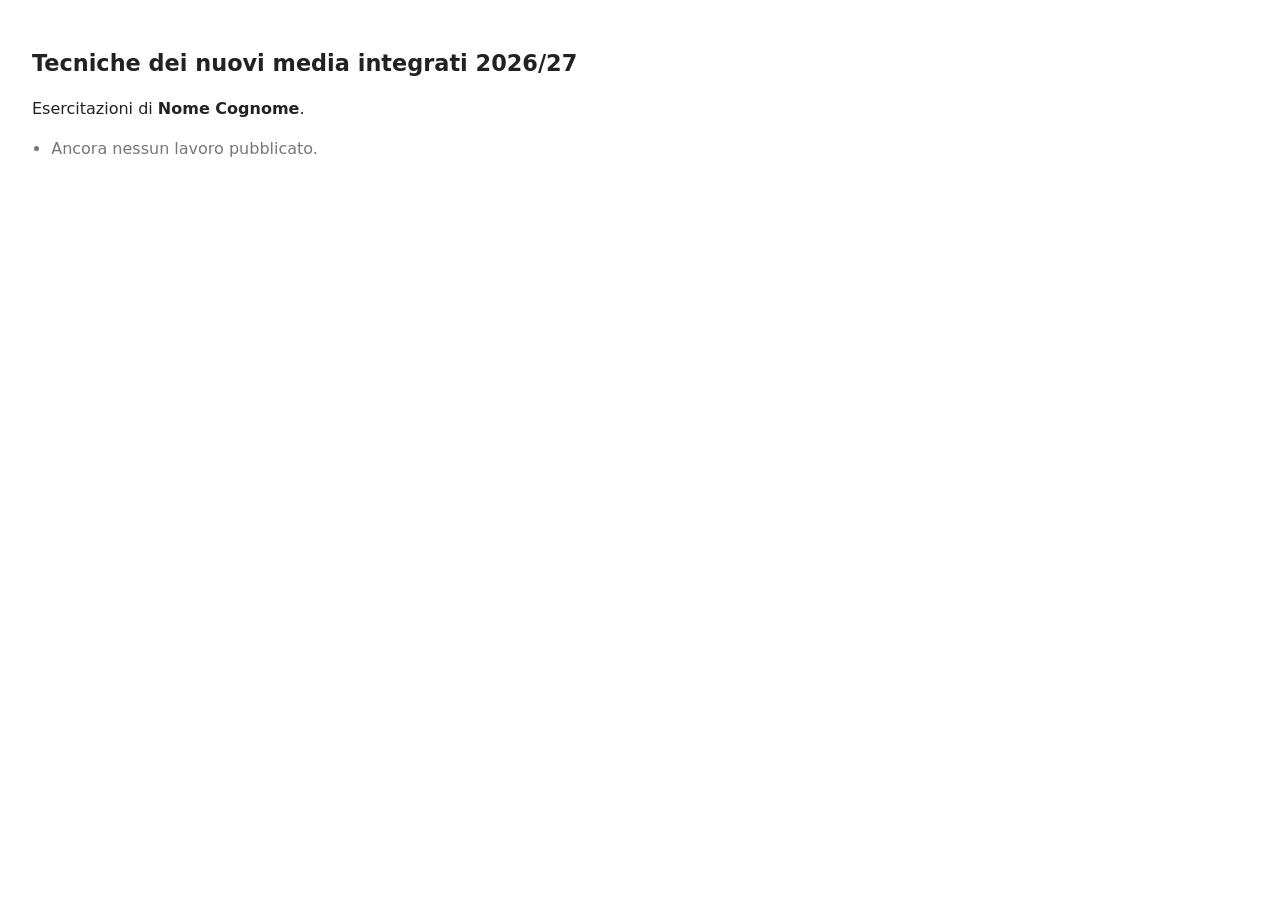
==== index.html @ 2e28a15e "Initial commit" ====
<!DOCTYPE html>
<html lang="it">
<head>
  <meta charset="utf-8">
  <meta name="viewport" content="width=device-width, initial-scale=1">
  <title>Tecniche dei nuovi media integrati 2026/27</title>
  <style>
    body {
      margin: 0;
      padding: 2rem;
      font-family: system-ui, sans-serif;
      line-height: 1.5;
      color: #222;
      background: #fff;
    }
    h1 { font-size: 1.4rem; font-weight: 600; }
    ul { padding-left: 1.2rem; }
    li { margin-bottom: 0.3rem; }
    .vuoto { color: #777; }
  </style>
</head>
<body>
  <h1>Tecniche dei nuovi media integrati 2026/27</h1>
  <p>Esercitazioni di <strong>Nome Cognome</strong>.</p>

  <!-- Il comando /crea aggiunge qui una voce per ogni cartella creata. -->
  <ul>
    <li class="vuoto">Ancora nessun lavoro pubblicato.</li>
  </ul>
</body>
</html>
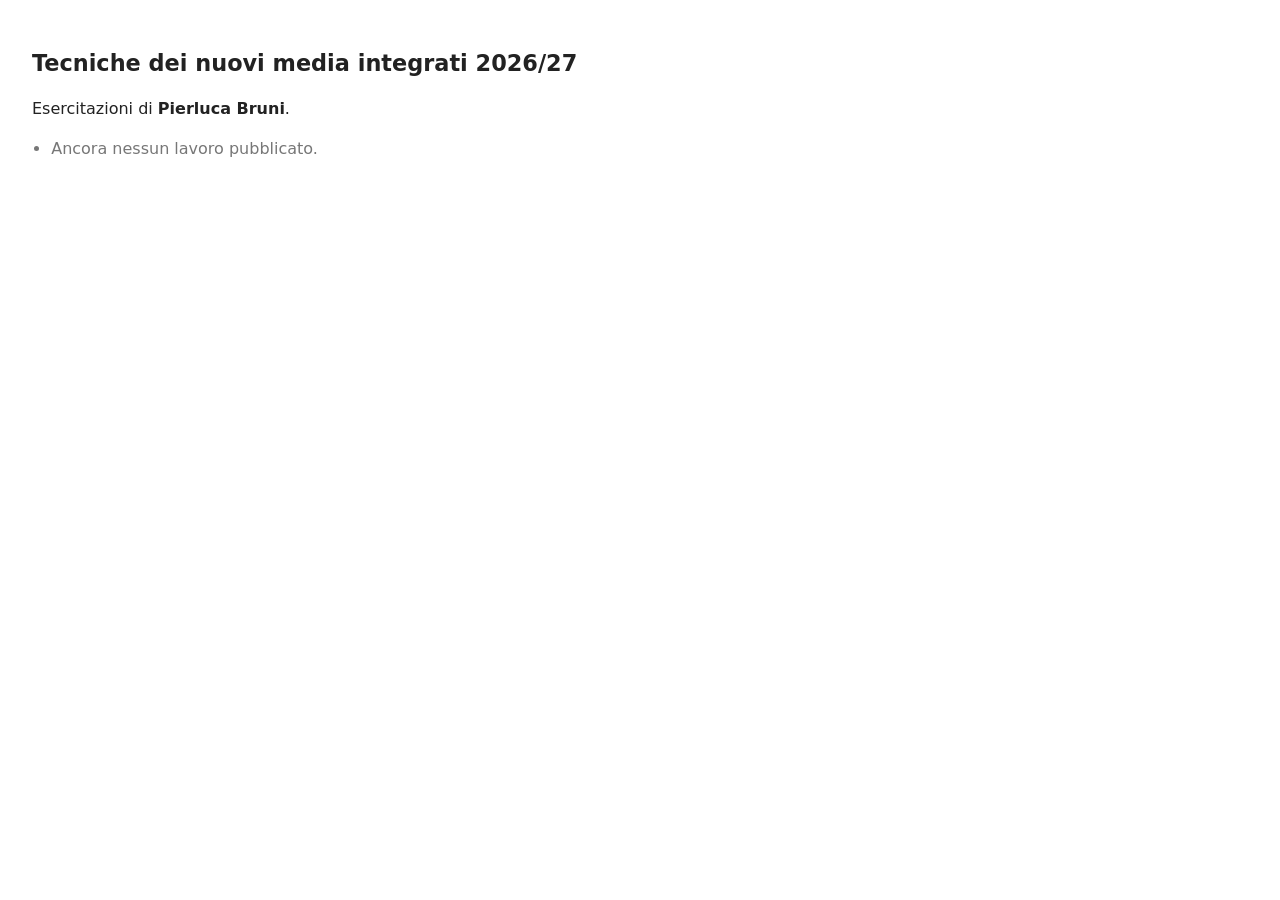
==== commit 7b46ef14: "Configura repo: nome e link GitHub Pages" ====
--- a/index.html
+++ b/index.html
@@ -21,7 +21,7 @@
 </head>
 <body>
   <h1>Tecniche dei nuovi media integrati 2026/27</h1>
-  <p>Esercitazioni di <strong>Nome Cognome</strong>.</p>
+  <p>Esercitazioni di <strong>Pierluca Bruni</strong>.</p>
 
   <!-- Il comando /crea aggiunge qui una voce per ogni cartella creata. -->
   <ul>
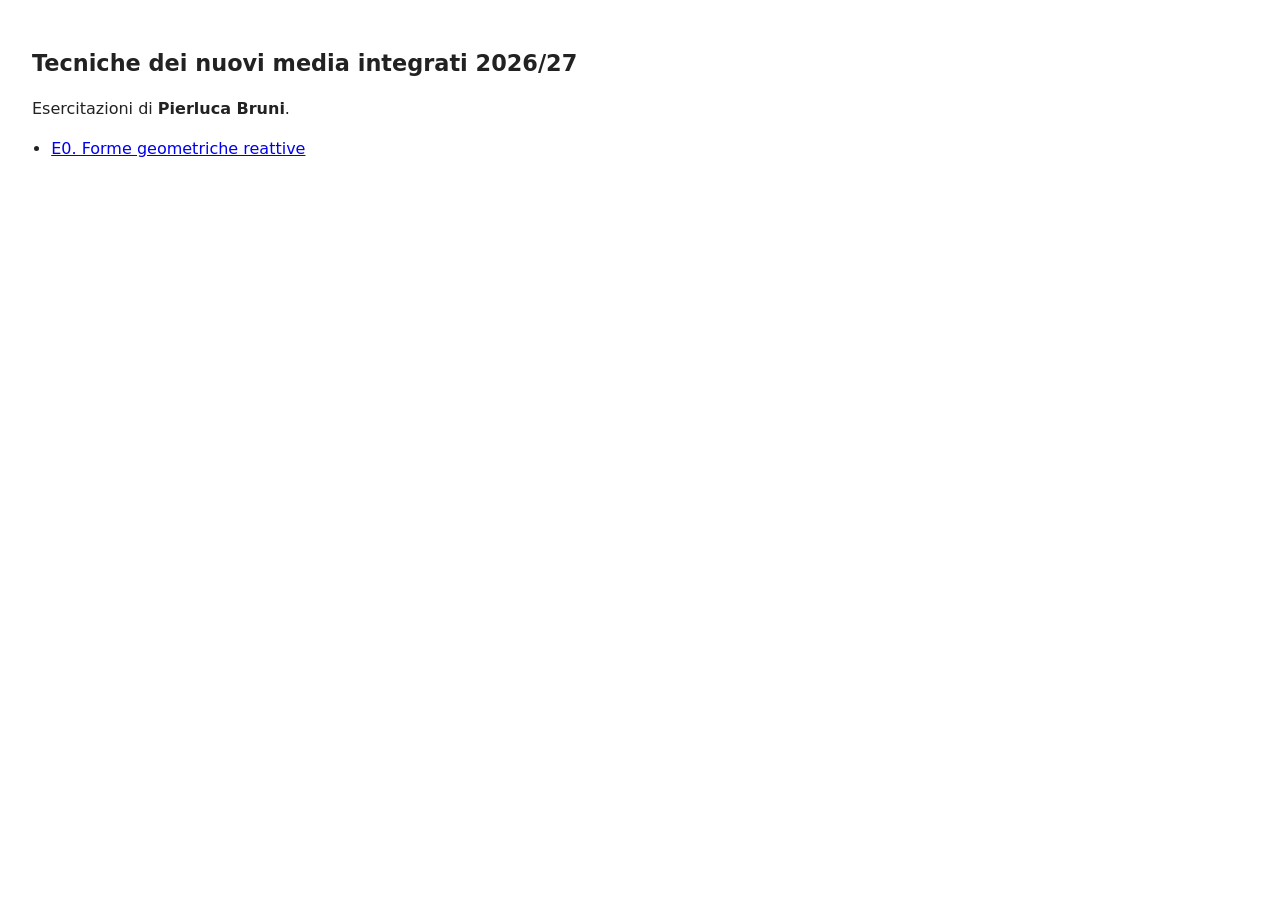
==== commit 482f593d: "Aggiunge es0: copia sketch esistente, adatta a repo corso" ====
--- a/index.html
+++ b/index.html
@@ -25,7 +25,7 @@
 
   <!-- Il comando /crea aggiunge qui una voce per ogni cartella creata. -->
   <ul>
-    <li class="vuoto">Ancora nessun lavoro pubblicato.</li>
+    <li><a href="es0/index.html">E0. Forme geometriche reattive</a></li>
   </ul>
 </body>
 </html>
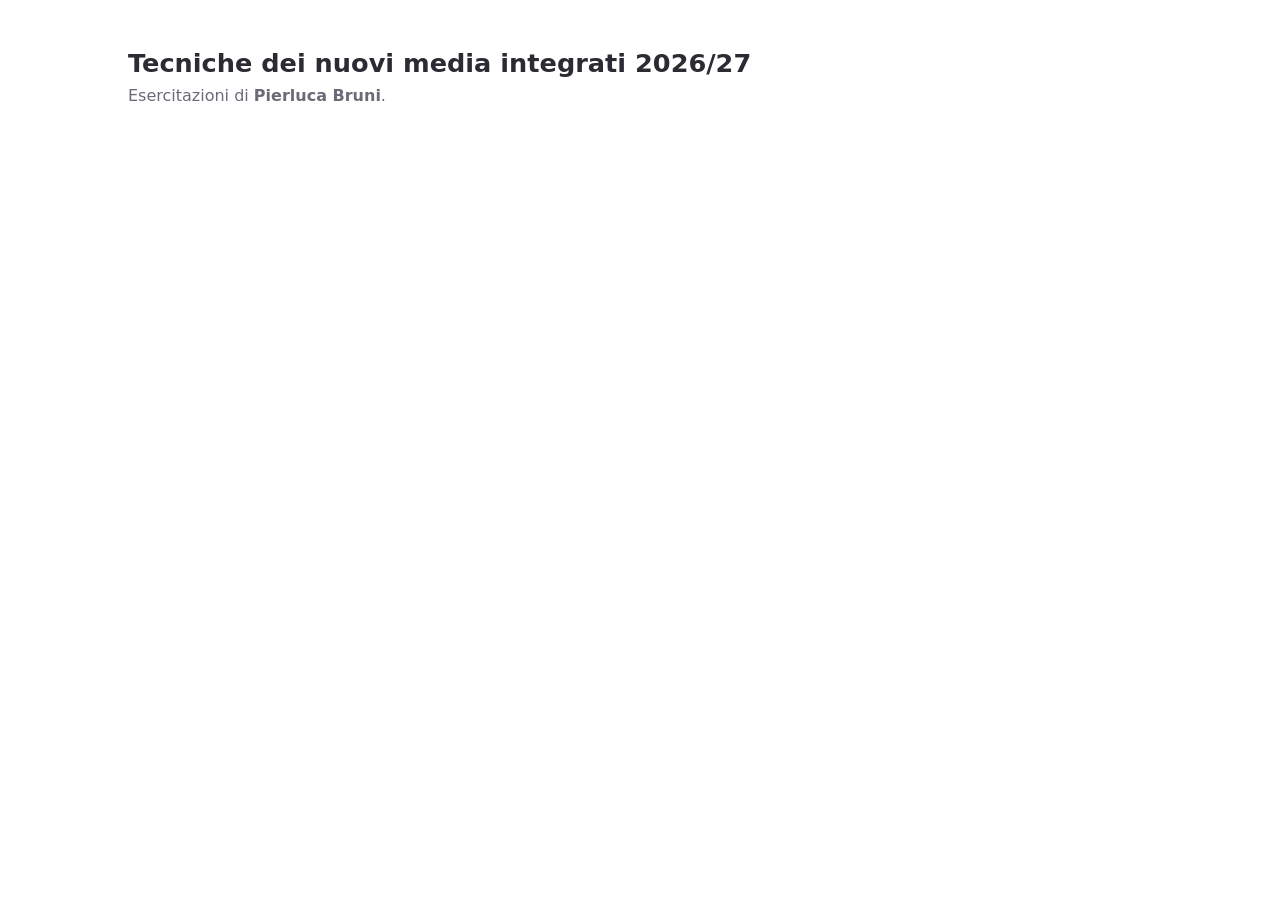
==== commit b5f09b84: "Aggiorna file di configurazione dal modello del corso" ====
--- a/index.html
+++ b/index.html
@@ -7,25 +7,90 @@
   <style>
     body {
       margin: 0;
-      padding: 2rem;
+      padding: 3rem 2rem 4rem;
       font-family: system-ui, sans-serif;
       line-height: 1.5;
-      color: #222;
+      color: #2b2b33;
       background: #fff;
     }
-    h1 { font-size: 1.4rem; font-weight: 600; }
-    ul { padding-left: 1.2rem; }
-    li { margin-bottom: 0.3rem; }
-    .vuoto { color: #777; }
+    main { max-width: 64rem; margin: 0 auto; }
+    h1 { margin: 0; font-size: 1.6rem; font-weight: 600; line-height: 1.25; }
+    h1 + p { margin: 0.25rem 0 2.5rem; color: #6b6b78; }
+
+    /* le voci dell'elenco diventano schede: anteprima sopra, nome sotto */
+    ul {
+      display: grid;
+      grid-template-columns: repeat(auto-fill, minmax(15rem, 1fr));
+      gap: 2rem 1.5rem;
+      margin: 0;
+      padding: 0;
+      list-style: none;
+    }
+    a { display: block; color: inherit; text-decoration: none; }
+    a:focus-visible { outline: 2px solid #9060c0; outline-offset: 4px; }
+    .anteprima {
+      display: block;
+      aspect-ratio: 4 / 3;
+      margin-bottom: 0.6rem;
+      background: #f3f3f6;
+      border: 1px solid #e6e6ec;
+      transition: border-color 0.15s;
+    }
+    .anteprima img {
+      display: block;
+      width: 100%;
+      height: 100%;
+      object-fit: contain;
+    }
+    a:hover .anteprima { border-color: #6b6b78; }
+    a:hover .nome { text-decoration: underline; }
+    /* cartella senza preview.png */
+    .anteprima.mancante {
+      display: flex;
+      align-items: center;
+      justify-content: center;
+      border-style: dashed;
+      color: #6b6b78;
+      font-size: 0.85rem;
+    }
+    .anteprima.mancante::after { content: "preview.png non ancora creata"; }
+    .vuoto { grid-column: 1 / -1; color: #6b6b78; }
+
+    @media (max-width: 30rem) {
+      body { padding: 2rem 1rem 3rem; }
+    }
   </style>
 </head>
 <body>
-  <h1>Tecniche dei nuovi media integrati 2026/27</h1>
-  <p>Esercitazioni di <strong>Pierluca Bruni</strong>.</p>
+  <main>
+    <h1>Tecniche dei nuovi media integrati 2026/27</h1>
+    <p>Esercitazioni di <strong>Pierluca Bruni</strong>.</p>
 
-  <!-- Il comando /crea aggiunge qui una voce per ogni cartella creata. -->
-  <ul>
-    <li><a href="es0/index.html">E0. Forme geometriche reattive</a></li>
-  </ul>
+    <!-- Il comando /crea aggiunge qui una voce per ogni cartella creata, nella forma
+         <li><a href="es1/index.html">E1. Ricombinare una fotografia</a></li>
+    <ul id="lavori">
+      <li class="vuoto">Ancora nessun lavoro pubblicato.</li>
+    </ul>
+  </main>
+
+  <script>
+    // Ogni voce prende l'anteprima del lavoro, preview.png nella sua cartella;
+    // se l'immagine non c'è ancora, resta un riquadro che lo dice.
+    for (const link of document.querySelectorAll('#lavori a')) {
+      const nome = document.createElement('span');
+      nome.className = 'nome';
+      nome.append(...link.childNodes);
+
+      const anteprima = document.createElement('span');
+      anteprima.className = 'anteprima';
+      const img = document.createElement('img');
+      img.alt = '';
+      img.onerror = () => { img.remove(); anteprima.classList.add('mancante'); };
+      img.src = link.getAttribute('href').replace(/\/?$/, '/') + 'preview.png';
+      anteprima.append(img);
+
+      link.append(anteprima, nome);
+    }
+  </script>
 </body>
-</html>
+</html>
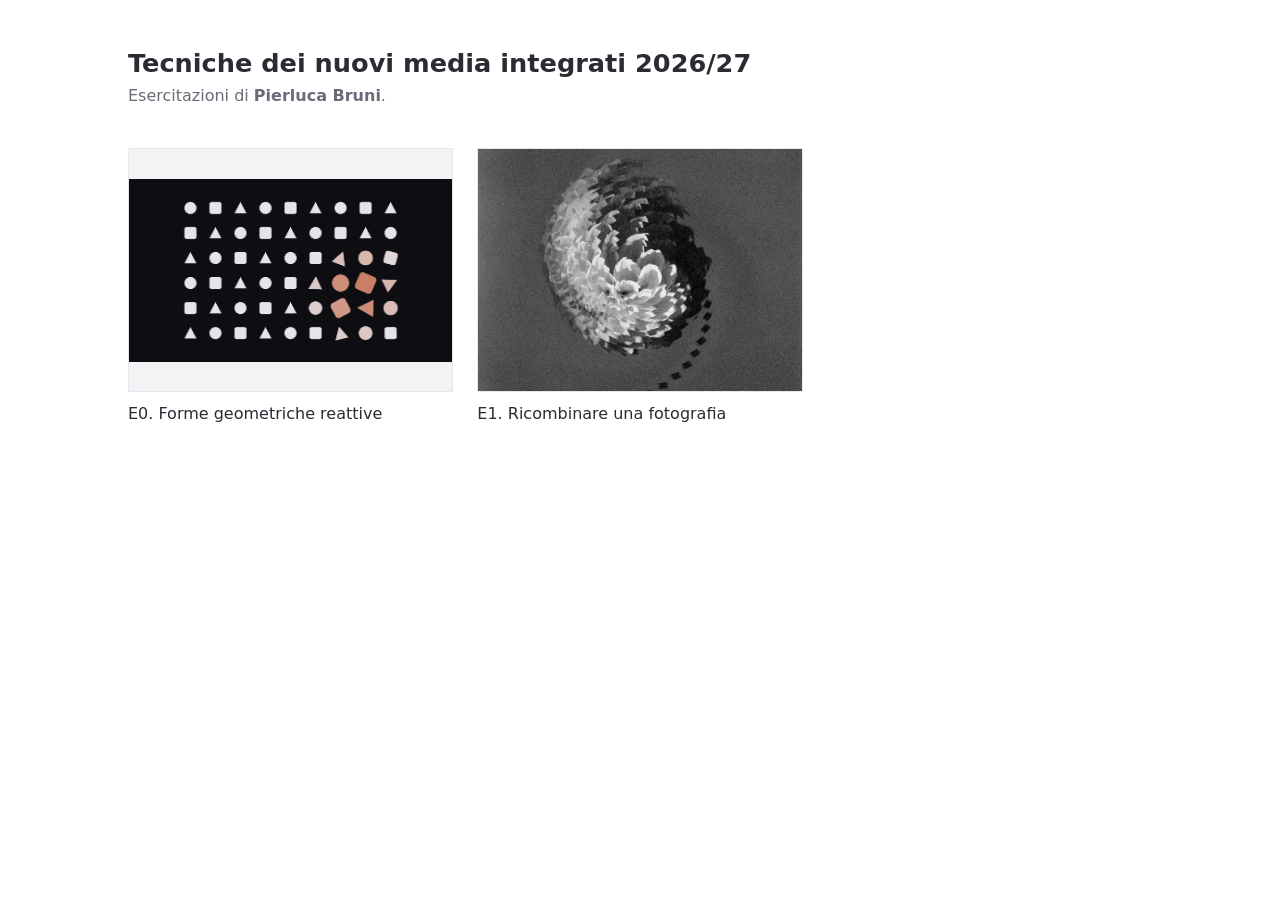
==== commit 5004e43f: "Sistema l'elenco dei lavori: chiude il commento e usa il formato es1/ con es0 ed es1" ====
--- a/index.html
+++ b/index.html
@@ -67,9 +67,10 @@
     <p>Esercitazioni di <strong>Pierluca Bruni</strong>.</p>
 
     <!-- Il comando /crea aggiunge qui una voce per ogni cartella creata, nella forma
-         <li><a href="es1/index.html">E1. Ricombinare una fotografia</a></li>
+         <li><a href="es1/">Es1. Titolo</a></li>: l'anteprima la aggiunge lo script qui sotto. -->
     <ul id="lavori">
-      <li class="vuoto">Ancora nessun lavoro pubblicato.</li>
+      <li><a href="es0/">E0. Forme geometriche reattive</a></li>
+      <li><a href="es1/">E1. Ricombinare una fotografia</a></li>
     </ul>
   </main>
 
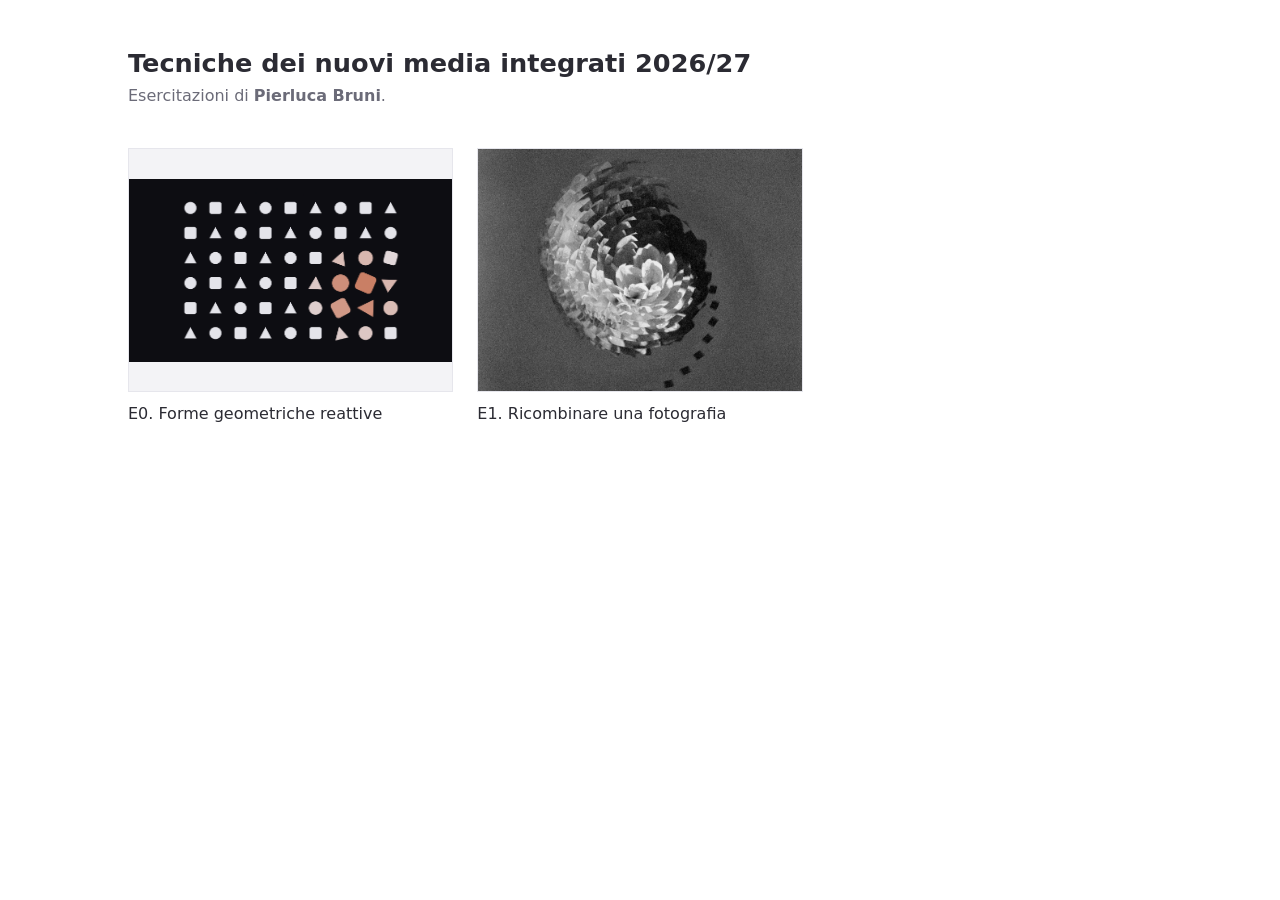
==== commit 0980647c: "Aggiorna i file del corso all'ultima versione del modello" ====
--- a/index.html
+++ b/index.html
@@ -94,4 +94,4 @@
     }
   </script>
 </body>
-</html>+</html>
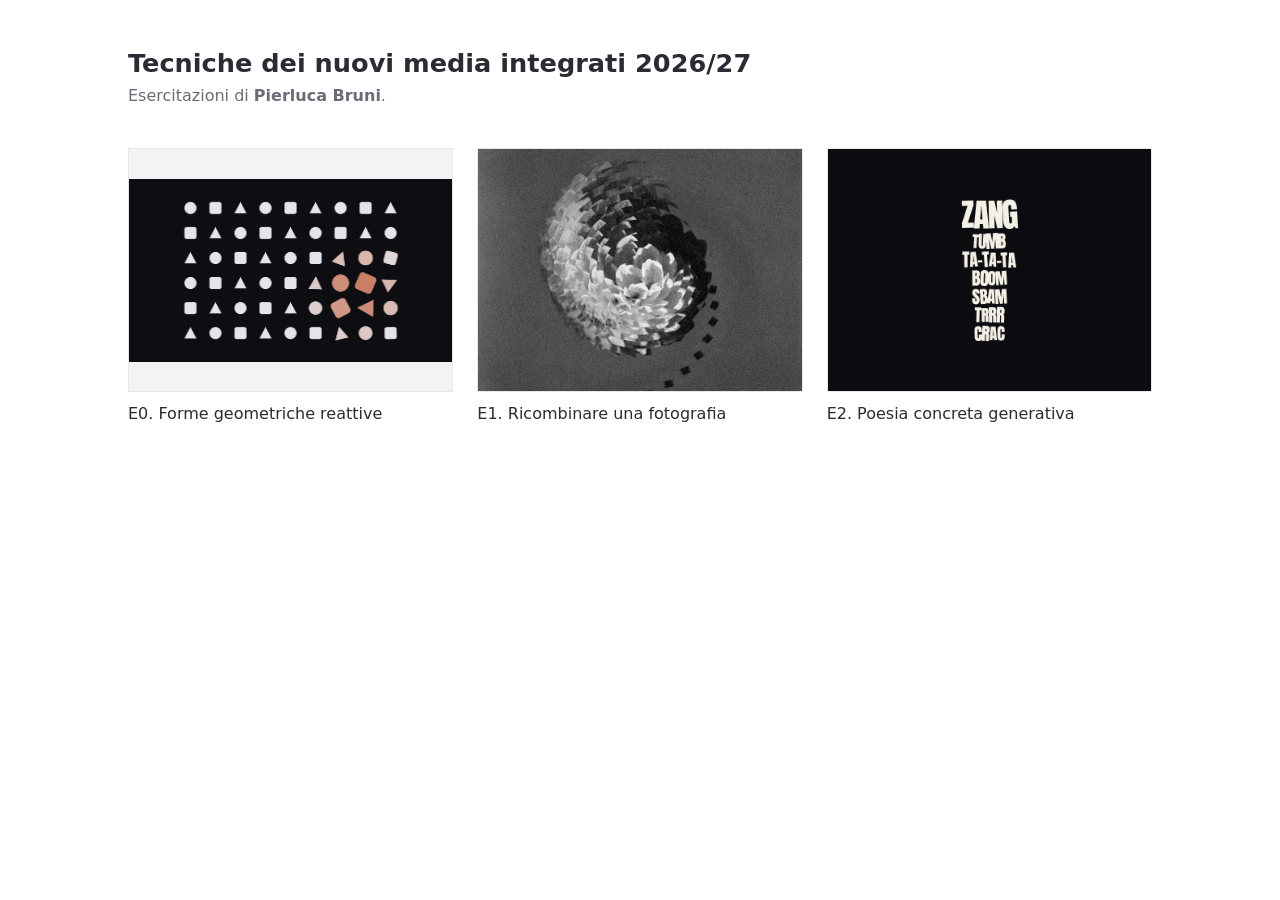
==== commit 6f175875: "consegna es2: poesia concreta generativa" ====
--- a/index.html
+++ b/index.html
@@ -71,6 +71,7 @@
     <ul id="lavori">
       <li><a href="es0/">E0. Forme geometriche reattive</a></li>
       <li><a href="es1/">E1. Ricombinare una fotografia</a></li>
+      <li><a href="es2/">E2. Poesia concreta generativa</a></li>
     </ul>
   </main>
 
